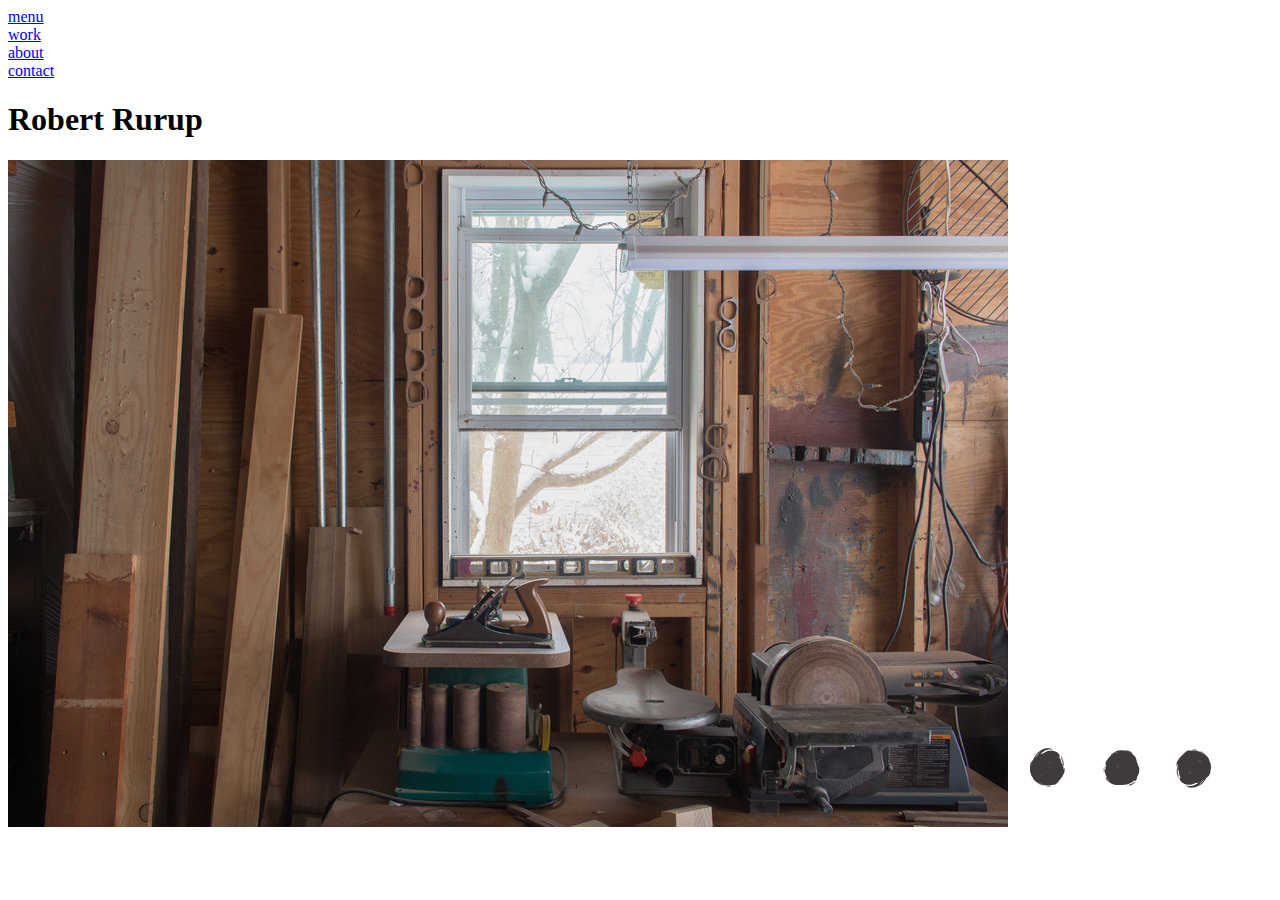
==== index.html @ b1d08c60 "create home layout" ====
<!DOCTYPE html>
<html lang="en-US" dir="ltr">
  <head>
    <meta charset="utf-8">
    <meta name="viewport" content="width=device-width, initial-scale=1, shrink-to-fit=no">
    <title>Robert Rurup</title>
    <link rel="stylesheet" href="./css/main.css">
  </head>
  <body>
    <div class="container">
      <header>
        <nav>
          <li><a href="#">menu</a></li>
          <li><a href="#">work</a></li>
          <li><a href="#">about</a></li>
          <li><a href="#">contact</a></li>
        </nav>
        <h1>Robert Rurup</h1>
      </header>
      <img src="./img/mainbackgroung.jpg" alt="wood shop">
      <img src="./img/dots.png" alt="dots">
    </div>
  </body>
</html>
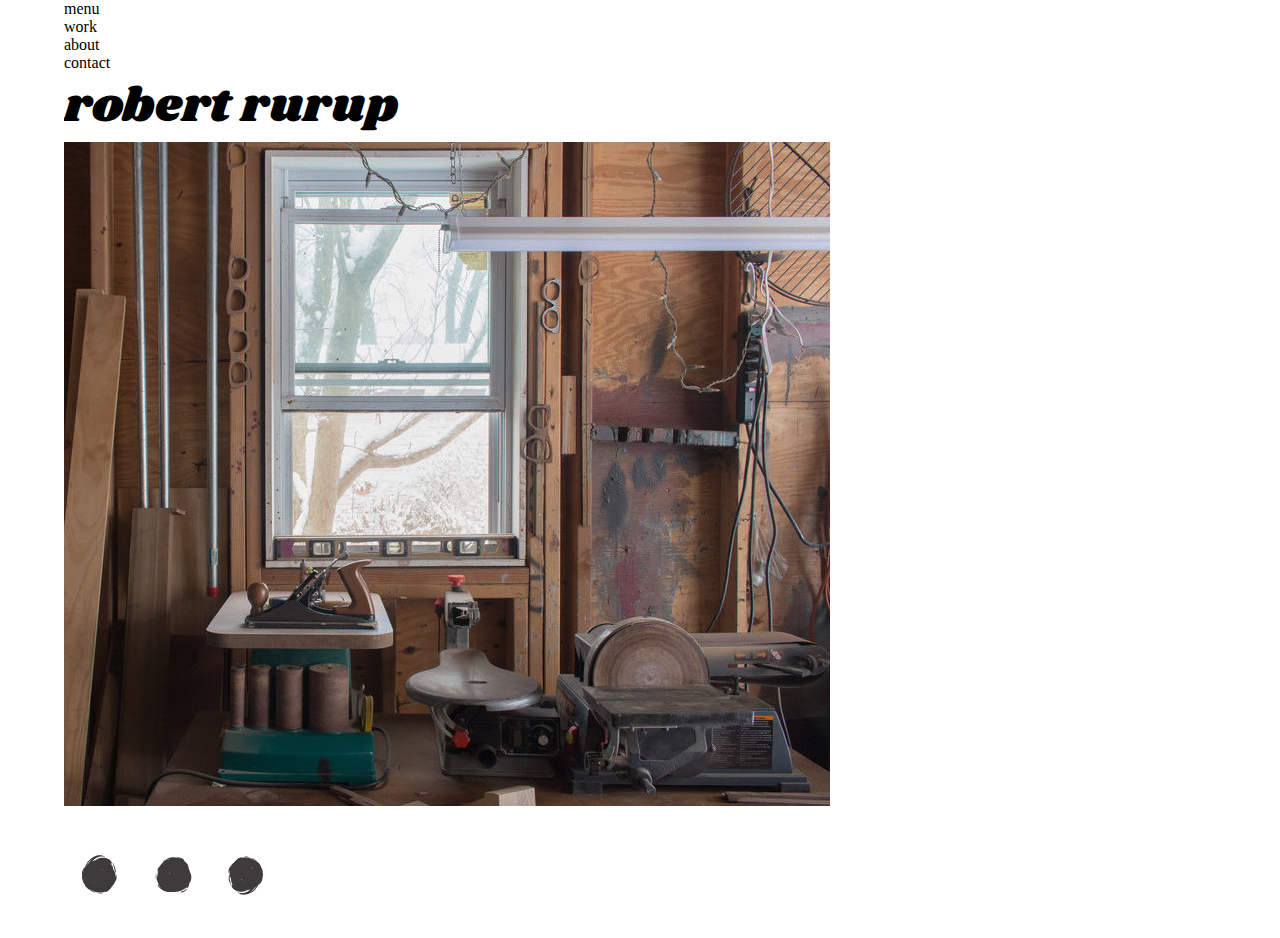
==== commit f465aa9c: "being home styling" ====
--- a/index.html
+++ b/index.html
@@ -2,8 +2,10 @@
 <html lang="en-US" dir="ltr">
   <head>
     <meta charset="utf-8">
-    <meta name="viewport" content="width=device-width, initial-scale=1, shrink-to-fit=no">
+    <meta name="viewport" content="width=device-width, initial-scale = 1.0,
+maximum-scale=1.0, user-scalable=no">
     <title>Robert Rurup</title>
+    <link href="https://fonts.googleapis.com/css?family=Roboto|Shrikhand" rel="stylesheet">
     <link rel="stylesheet" href="./css/main.css">
   </head>
   <body>
@@ -15,10 +17,14 @@
           <li><a href="#">about</a></li>
           <li><a href="#">contact</a></li>
         </nav>
-        <h1>Robert Rurup</h1>
+        <h1>robert rurup</h1>
       </header>
-      <img src="./img/mainbackgroung.jpg" alt="wood shop">
-      <img src="./img/dots.png" alt="dots">
+      <div class="woodshop">
+        <img src="./img/workspace.jpg" alt="wood-space">
+      </div>
+      <div class="dots">
+        <img src="./img/dots.png" alt="three-dots">
+      </div>
     </div>
   </body>
 </html>
--- a/css/main.css
+++ b/css/main.css
@@ -0,0 +1,46 @@
+html, body, div, span, applet, object, iframe,
+h1, h2, h3, h4, h5, h6, p, blockquote, pre,
+a, address, big, cite, code, dfn, em, img, kbd, q, s, samp,
+small, strike, strong, sub, sup, var,
+b, u, i, center,
+dl, dt, dd, ol, ul, li, form, label, legend,
+table, caption, tbody, tfoot, thead, tr, th, td,
+article, aside, canvas, details, embed,
+figure, figcaption, footer, header, hgroup,
+menu, nav {
+	margin: 0;
+	padding: 0;
+	border: 0;
+	font-size: 100%;
+	font: inherit;
+	vertical-align: baseline;
+  overflow: hidden;
+  box-sizing: border-box;
+}
+
+.container {
+  margin: 0 auto;
+  display: flex;
+  flex-direction: column;
+  overflow: hidden;
+  width: 90%;
+}
+
+a {
+  color: black;
+  text-decoration: none;
+}
+
+li {
+  list-style-type: none;
+}
+
+h1 {
+  font-size: 3em;
+  font-family: 'Shrikhand', cursive;
+}
+
+img {
+  max-width: 80%;
+  max-height: 80%;
+}
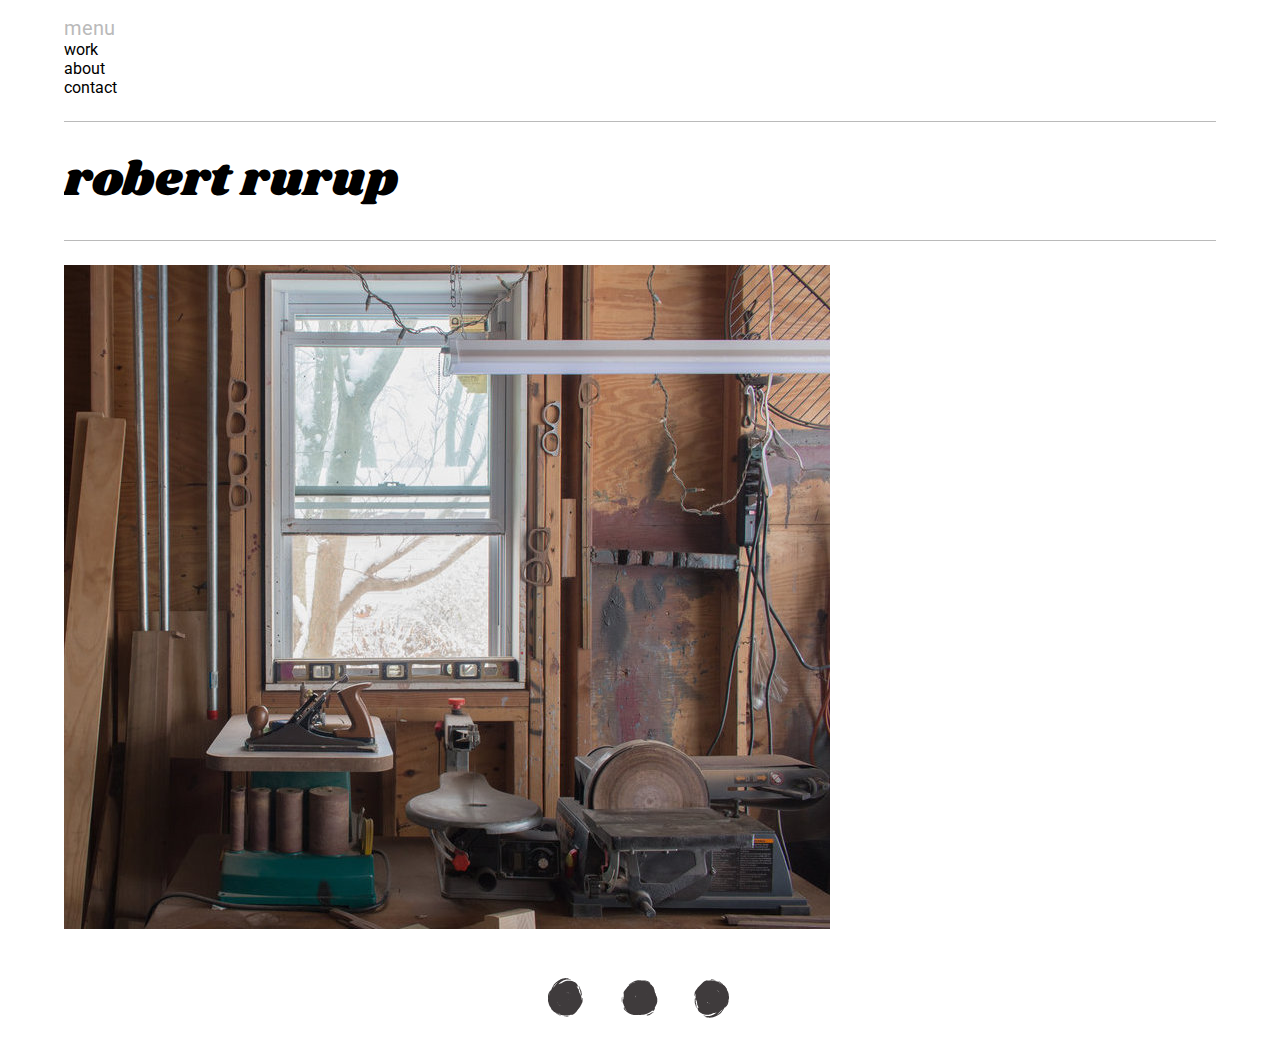
==== commit c5334598: "finish main page styling" ====
--- a/index.html
+++ b/index.html
@@ -12,12 +12,12 @@
     <div class="container">
       <header>
         <nav>
-          <li><a href="#">menu</a></li>
+          <li class="the-menu"><a href="#">menu</a></li>
           <li><a href="#">work</a></li>
           <li><a href="#">about</a></li>
           <li><a href="#">contact</a></li>
         </nav>
-        <h1>robert rurup</h1>
+        <h1 class="name">robert rurup</h1>
       </header>
       <div class="woodshop">
         <img src="./img/workspace.jpg" alt="wood-space">
--- a/css/main.css
+++ b/css/main.css
@@ -18,12 +18,27 @@
   box-sizing: border-box;
 }
 
+p, a, li, ul, h2, h3, h4, h5, h6 {
+	font-family: 'Roboto', sans-serif;
+}
+
 .container {
   margin: 0 auto;
   display: flex;
   flex-direction: column;
-  overflow: hidden;
   width: 90%;
+}
+
+nav {
+	margin-top: 1em;
+}
+
+.the-menu {
+	font-size: 1.25em;
+}
+
+.the-menu > a {
+	color: #bababa;
 }
 
 a {
@@ -40,7 +55,20 @@
   font-family: 'Shrikhand', cursive;
 }
 
+.name {
+  margin-top: .5em;
+  margin-bottom: .5em;
+  padding-top: .5em;
+  padding-bottom: .5em;
+  border-top: solid 1px #bababa;
+  border-bottom: solid 1px #bababa;
+}
+
 img {
-  max-width: 80%;
-  max-height: 80%;
+  max-width: 100%;
+  max-height: 100%;
 }
+
+.dots {
+	align-self: center;
+}
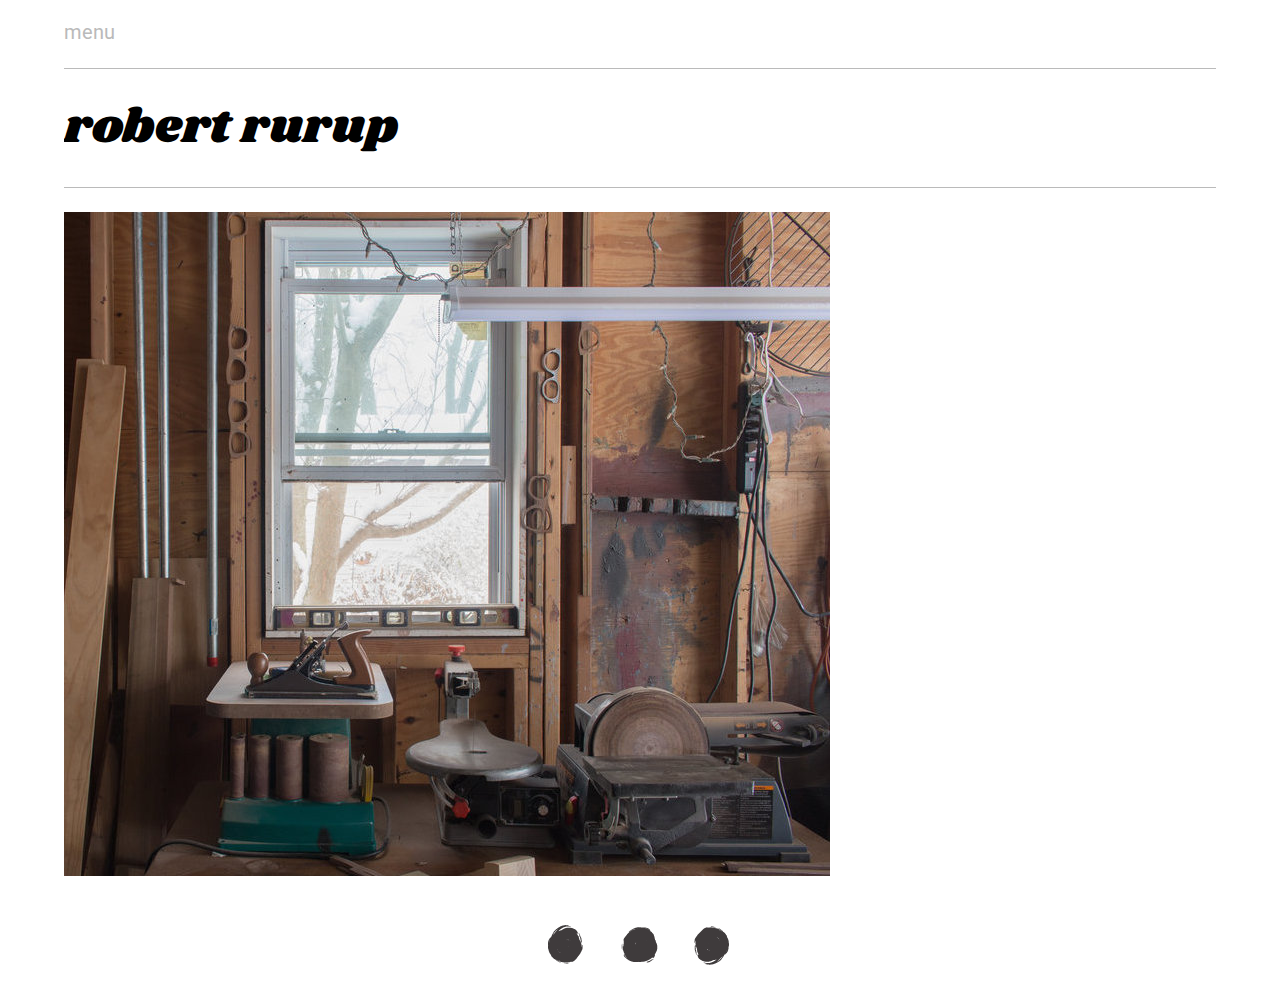
==== commit 88847d85: "write function for menu" ====
--- a/index.html
+++ b/index.html
@@ -11,8 +11,8 @@
   <body>
     <div class="container">
       <header>
-        <nav>
-          <li class="the-menu"><a href="#">menu</a></li>
+        <p class="the-menu">menu</p>
+        <nav class="menu-box">
           <li><a href="#">work</a></li>
           <li><a href="#">about</a></li>
           <li><a href="#">contact</a></li>
@@ -26,5 +26,6 @@
         <img src="./img/dots.png" alt="three-dots">
       </div>
     </div>
+    <script src="./js/main.js"></script>
   </body>
 </html>
--- a/css/main.css
+++ b/css/main.css
@@ -29,16 +29,14 @@
   width: 90%;
 }
 
-nav {
+.the-menu {
 	margin-top: 1em;
+	font-size: 1.25em;
+	color: #bababa;
 }
 
-.the-menu {
-	font-size: 1.25em;
-}
-
-.the-menu > a {
-	color: #bababa;
+.menu-box {
+	display: none;
 }
 
 a {
